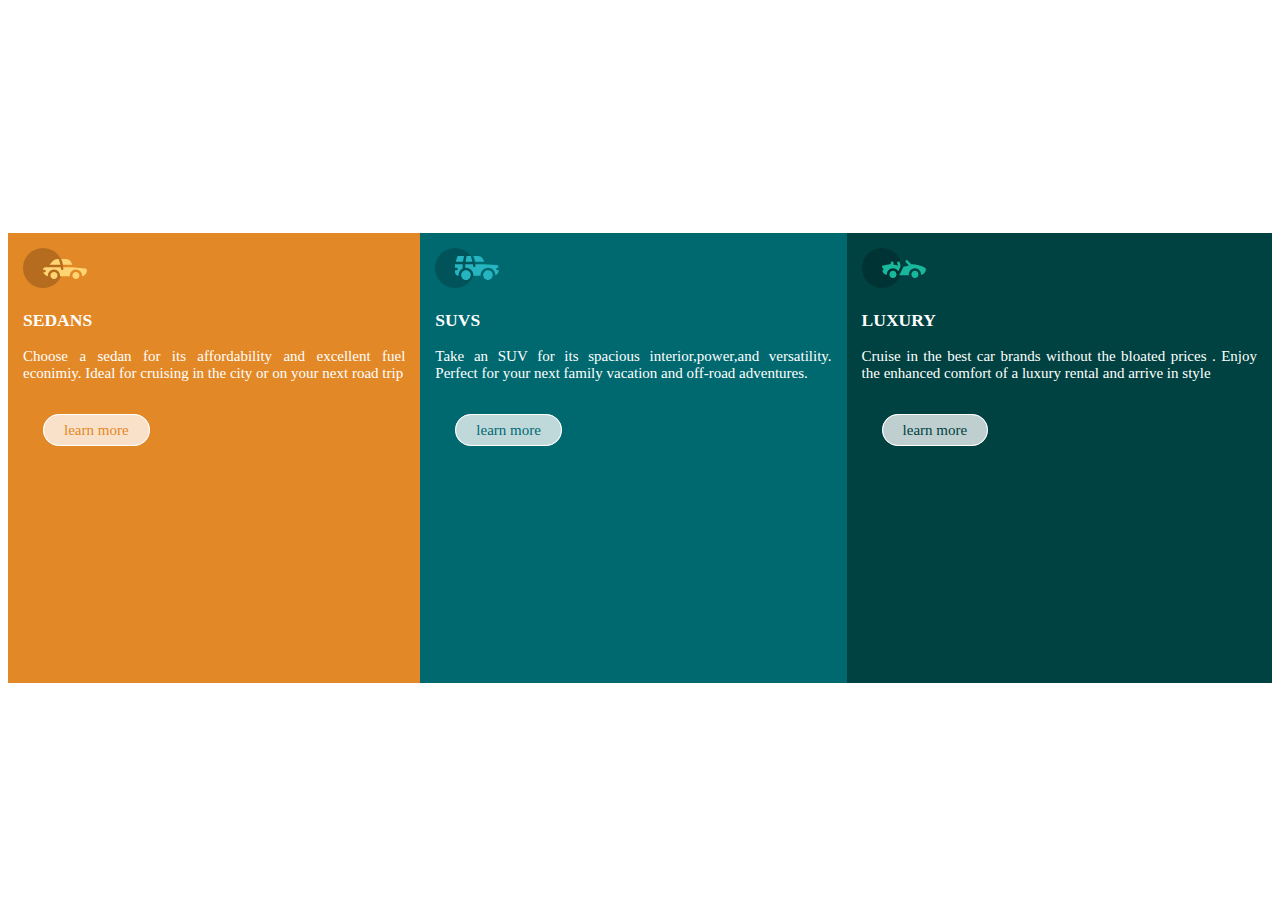
==== index.html @ 0d9e958b "zuri assignment" ====
<!DOCTYPE html>
<html lang="en">
<head>
    <meta charset="UTF-8">
    <meta http-equiv="X-UA-Compatible" content="IE=edge">
    <meta name="viewport" content="width=device-width, initial-scale=1.0">
    <title>Document</title>
    <link rel="stylesheet" href="style.css">
    <link rel="stylesheet" href=" https://fonts.google.com/specimen/Lexend+Deca">
</head>
<body>
    <main>
        <!-- <div> -->
            <div class="column sedans">
                <img src="icon-sedans.svg" alt="">
                <h3>SEDANS</h3>
                <p> Choose a sedan for its affordability
                    and excellent fuel econimiy. Ideal for cruising
                    in the city or on your next road trip
                </p>
                   <div class="btn">
                  <a href="" class="btn b">learn more</a>
                   </div>
            </div>

            <div class="column suv">
                <img src="icon-suvs.svg" alt="">
                <h3>SUVS</h3>
                <p>Take an SUV for its spacious interior,power,and versatility. Perfect for your next family
                    vacation and off-road adventures.
                </p>
                <div class="btn ">
                <a href="" class="btn b2">learn more</a>
                   </div>
            </div>
            <div class="column luxury">
                <img src="icon-luxury.svg" alt="">
                <h3>LUXURY</h3>
                
                <p>Cruise in the best car brands without the bloated prices
                    . Enjoy the enhanced comfort of a luxury rental and arrive
                    in style
                </p>
            
              <div class="btn ">
                <a href="" class="btn b3">learn more</a>
                   </div>
    
            </div>






        <!-- </div> -->





    </main>
</body>
</html>
---- style.css ----
*{   
    /* margin: 0; */
    /* padding: 0; */
    box-sizing: border-box;
}

body{
    background-color: white;
    font-family: lexend deca;
    font-weight: 400;
    font-size: 15px;
}
@media screen and(max-width:1440px) { body{
    background-color: white;
    font-family: lexend deca;
    font-weight: 400;
    font-size: 15px;
}
    
}
@media  screen and (min-width:375px) {
    body{
        background-color: white;
    font-family: lexend deca;
    font-weight: 400;
    font-size: 15px;
    }
}
main{
    display: flex;
    justify-content: center;
    align-items: center;
    height: 100vh;
    color: white;
   
}
.column{
    float: left;
    /* width: 31px; */
    padding: 15px;
    text-align: justify;
    /* margin: 50px; */
    /* border: 1px solid black; */
    height: 50vh;
}
.sedans{
       background-color:  hsl(31, 77%, 52%);
       
}
.suv { 
    background-color: hsl(184, 100%, 22%);

}
.luxury{
        background-color: hsl(179, 100%, 13%); 
}
.b{
    color:  hsl(31, 77%, 52%);
}
.b2{ 
    color: hsl(184, 100%, 22%);

}
.b3{
    color: hsl(179, 100%, 13%);
}
.btn a{
    border: 1px solid white;
    border-radius: 2em;
    background-color: hsla(0,0%,100%,0.75) ;
    transition: 0.5S;
    padding: 7px 20px 7px 20px;
    text-align: center;
    margin: 20px;
    margin-top: 20px;
    cursor: pointer;

    text-decoration: none;
}



.btn a:hover{ 
     /* border: 1px solid #f44336; */
    /* border-radius: 2em ; */
        background: transparent ;
        /* color: hsla(0,0%,100%,0.75); */
        transition: 1s;
        color: white;
    
}


.btn,.btn,.btn{
    margin-top: 40px;
}
/* .b1 a{
    color:  hsl(31, 77%, 52%);
} */
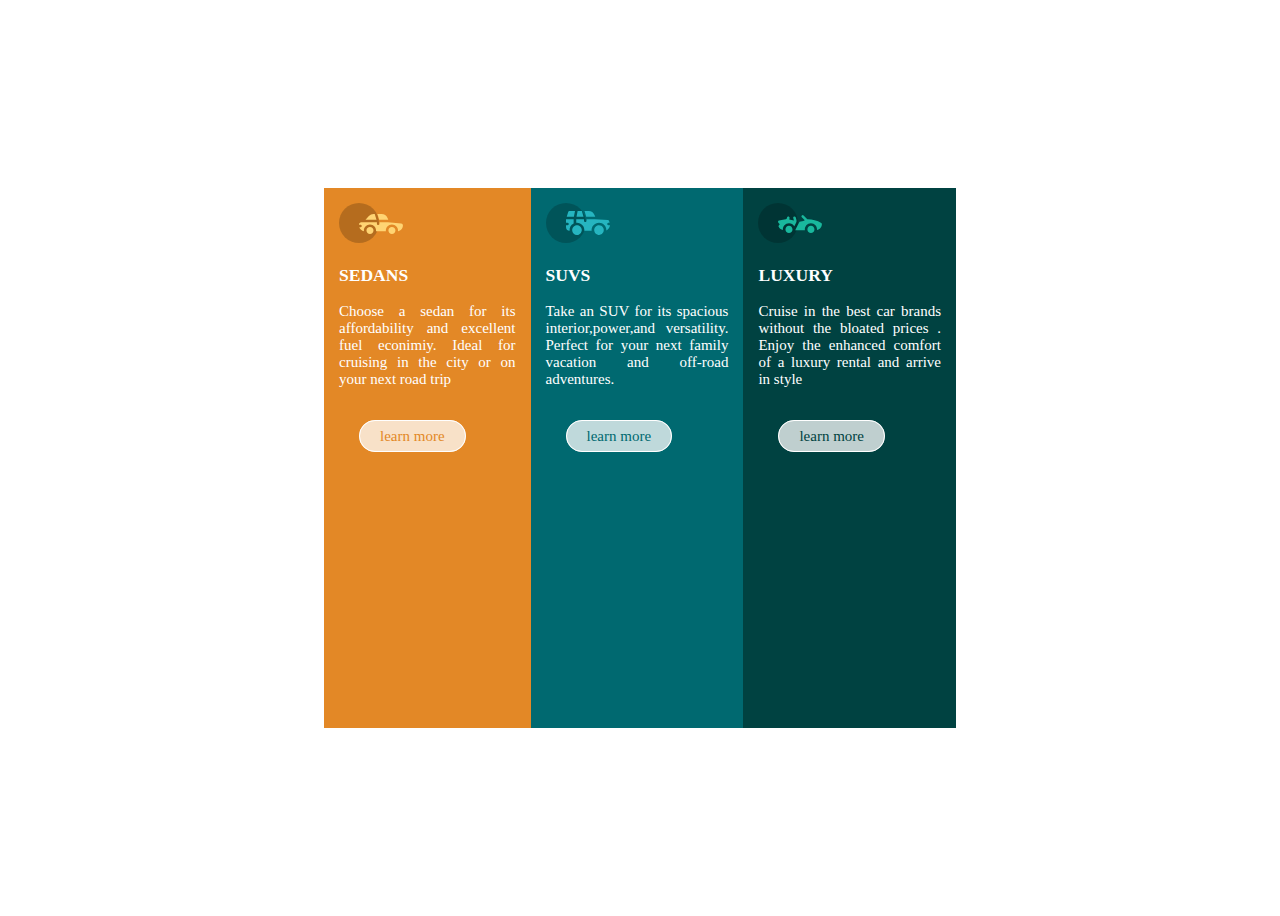
==== commit fd3f0182: "completed" ====
--- a/index.html
+++ b/index.html
@@ -10,7 +10,7 @@
 </head>
 <body>
     <main>
-        <!-- <div> -->
+        <div class="all">
             <div class="column sedans">
                 <img src="icon-sedans.svg" alt="">
                 <h3>SEDANS</h3>
@@ -53,7 +53,7 @@
 
 
 
-        <!-- </div> -->
+        </div>
 
 
 
--- a/style.css
+++ b/style.css
@@ -9,6 +9,8 @@
     font-family: lexend deca;
     font-weight: 400;
     font-size: 15px;
+    text-align: center;
+    justify-content: center;
 }
 @media screen and(max-width:1440px) { body{
     background-color: white;
@@ -30,18 +32,24 @@
     display: flex;
     justify-content: center;
     align-items: center;
+    text-align: center;
     height: 100vh;
     color: white;
+    /* width: 50%; */
    
+}
+.all{
+    width: 50%;
+    display: flex;
 }
 .column{
     float: left;
-    /* width: 31px; */
+    /* width: 50%; */
     padding: 15px;
     text-align: justify;
     /* margin: 50px; */
     /* border: 1px solid black; */
-    height: 50vh;
+    height: 60vh;
 }
 .sedans{
        background-color:  hsl(31, 77%, 52%);
